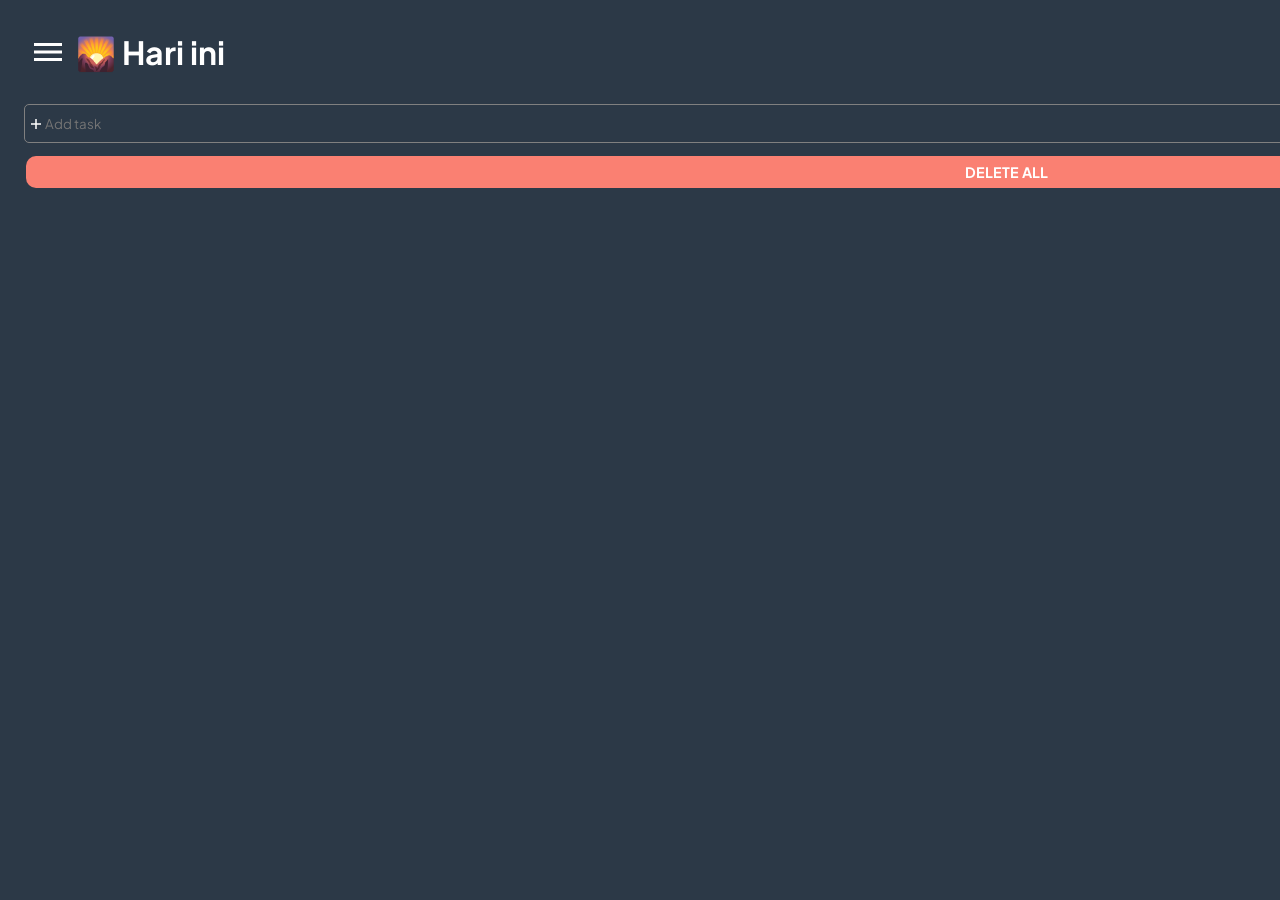
==== index.html @ faf5f022 "first commit" ====
<!DOCTYPE html>
<html lang="en">

<head>
    <meta charset="UTF-8">
    <meta name="viewport" content="width=device-width, initial-scale=1.0">
    <title>TODOLIST</title>
    <link rel="shortcut icon" href="img/todolist.svg" type="image/x-icon">
    <link rel="stylesheet" href="style.css">
</head>

<body>
    <div class="header">
        <div class="layoutHeader">
            <div class="left">
                <img src="img/menu.svg" alt="foto" id="button_menu" class="menu">
                <h1>🌄 Hari ini</h1>
            </div>
            <div class="right">
                <img src="img/more.svg" alt="foto__more" id="more_button" class="more">
            </div>
        </div>
        <main>
            <div class="task">
                <form id="form">
                    <textarea name="task" id="task" class="tastArea" cols="240" rows="1"
                        placeholder="Add task"></textarea>
                    <button type="submit">
                        <img src="img/plus.svg" alt="plus_svg" class="plus">
                    </button>

                    <button class="deleteAll" id="deleteAll">DELETE ALL</button>
                </form>
            </div>
            <div class="taskContent">
                <div id="task_content" class="taskOne">
                    <div id="content" class="contenTask">
                    </div>
                </div>
            </div>
        </main>
    </div>

    <script src="main.js"></script>
</body>

</html>
---- style.css ----
@import url('https://fonts.googleapis.com/css2?family=Plus+Jakarta+Sans:ital,wght@0,200..800;1,200..800&display=swap');

* {
    margin: 0;
    padding: 0;
    box-sizing: border-box;
    font-family: "Plus Jakarta Sans", sans-serif;
}

:root {
    --bg-primary-: #2C3947;
    --bg-primaryHover: #2b3541;
    --bg-textarea: #2C3947;
    --border-Blue: #4BB8FA;
}

/* TODO */
body {
    position: relative;
    display: flex;
    width: 100%;
    height: 100%;
}

.header {
    position: relative;
    min-height: 100vh;
    background-color: var(--bg-primary-);
    padding: 12px 12px;
}

.header .layoutHeader {
    display: flex;
    flex-direction: row;
    justify-content: space-between;
    align-items: center;
    padding: 1rem;
}

.header .layoutHeader .left {
    display: flex;
    flex-direction: row;
    align-items: center;
    gap: 0.5rem;
}

.header .layoutHeader .left .menu {
    width: 2.5rem;
    cursor: pointer;
}

.header .layoutHeader .left h1 {
    color: white;
}


.header .layoutHeader .right {
    display: flex;
    flex-direction: row;
    align-items: center;
    gap: 0.5rem;
}

.header .layoutHeader .right .more {
    border: none;
    cursor: pointer;
    padding: 5px;
    width: 3rem;
    background-color: transparent;
    transition: 0.3s ease;
    border-radius: 10px;
}

.header .layoutHeader .right .more:hover {
    border: none;
    cursor: pointer;
    padding: 5px;
    width: 3rem;
    background-color: var(--bg-primaryHover);
    border-radius: 10px;
}


.header main {
    position: relative;
    padding: 12px 12px;
}

.header main .tastArea {
    padding: 10px 20px;
    background-color: var(--bg-textarea);
    border-radius: 5px;
    color: white;
    border: 1px solid gray;
    resize: none;
}


.header main .task form button {
    background-color: transparent;
    border: none;
    position: absolute;
    top: 22px;
    left: 14px;
}

.header main .tastArea:focus {
    border: 1px solid var(--border-Blue);
    outline: none;
}

.header main .taskContent {
    margin-top: 12px;
}

.header main .taskContent .taskOne {
    display: flex;
    flex-direction: column;
    padding: 0 1rem;
}


.header main .taskContent .taskOne .contenTask {
    display: flex;
    flex-direction: row;
    align-items: center;
    gap: 0.6rem;
}

.header main .taskContent .taskOne .contenTask p {
    color: white;
    font-weight: bold;
    font-size: 1rem;
}

.header main .taskContent .taskOne .contenTask p.coretan {
    color: white;
    font-weight: bold;
    font-size: 1rem;
    text-decoration: line-through;
}


.header main .taskContent .taskOne .delete {
    color: white;
    background-color: salmon;
    padding: 12px 12px;
    border-radius: 15px;
    border: none;
    font-weight: bold;
}

.header main .task form .deleteAll {
    color: white;
    width: 98%;
    background-color: salmon;
    padding: 7px;
    border-radius: 10px;
    font-weight: bold;
    font-size: 0.9rem;
    margin-top: 2.6rem;
    cursor: pointer;
}


@media(max-width:660px) {
    .header {
        position: relative;
        min-height: 100vh;
        width: 100%;
        background-color: var(--bg-primary-);
        padding: 12px 12px;
    }

    .header main {
        position: relative;
        padding: 12px 12px;
    }

    .header main .tastArea {
        padding: 10px 20px;
        width: 22rem;
        background-color: var(--bg-textarea);
        border-radius: 5px;
        color: white;
        border: 1px solid gray;
        resize: none;
    }

    .header main .taskContent .taskOne .contenTask {
        display: flex;
        align-items: center;
        gap: 0.6rem;
        width: 20rem;
        padding: 12px 12px;
    }

    .header main .taskContent .taskOne .contenTask p {
        color: white;
        font-weight: bold;
        font-size: 1rem;
    }

    .header main .taskContent .taskOne .contenTask p.coretan {
        color: white;
        font-weight: bold;
        font-size: 1rem;
        text-decoration: line-through;
    }

    .header main .taskContent .taskOne .kategory {
        color: white;
        background-color: skyblue;
        padding: 7px;
        border-radius: 10px;
        font-weight: bold;
        font-size: 0.9rem;
        margin-left: auto;
    }

    .header main .taskContent .taskOne .delete {
        color: white;
        background-color: salmon;
        padding: 7px;
        border-radius: 10px;
        font-weight: bold;
        font-size: 0.9rem;
        margin-left: auto;
    }

    .header main .task form .deleteAll {
        color: white;
        width: 90%;
        background-color: salmon;
        padding: 7px;
        border-radius: 10px;
        font-weight: bold;
        font-size: 0.9rem;
        margin-top: 2.6rem;
        cursor: pointer;
    }
}

/* end todo */
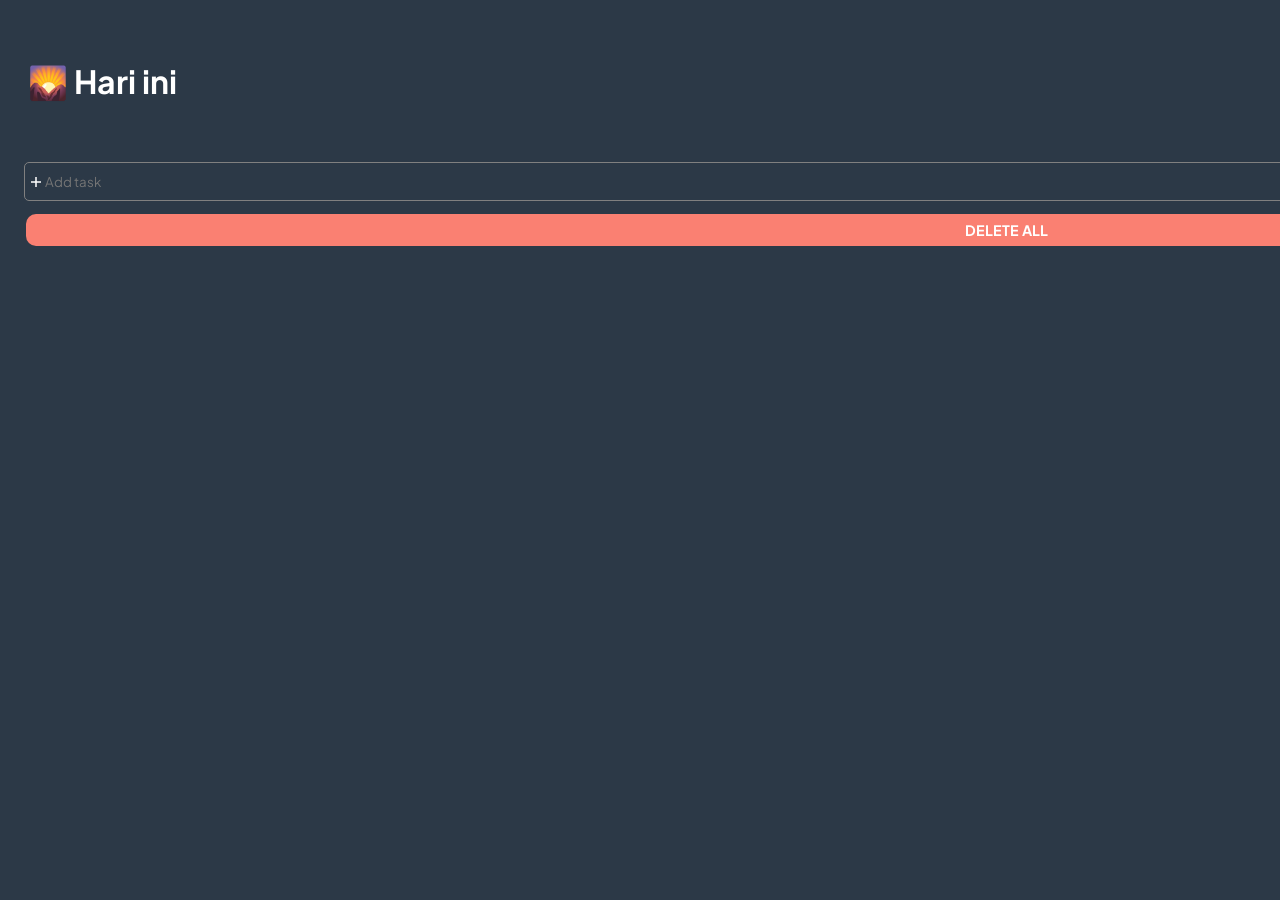
==== commit 06358585: "FEAT : ✅ Success DropDown" ====
--- a/index.html
+++ b/index.html
@@ -13,11 +13,17 @@
     <div class="header">
         <div class="layoutHeader">
             <div class="left">
-                <img src="img/menu.svg" alt="foto" id="button_menu" class="menu">
                 <h1>🌄 Hari ini</h1>
             </div>
             <div class="right">
-                <img src="img/more.svg" alt="foto__more" id="more_button" class="more">
+                <button id="buttonMenu" type="button">
+                    <img src="img/more.svg" alt="foto__more" id="more_button" class="more">
+                    <ul class="dropDown" id="listDropdown">
+                        <li>PROFILE</li>
+                        <li>MATRIX</li>
+                        <li>KELUAR</li>
+                    </ul>
+                </button>
             </div>
         </div>
         <main>
@@ -25,10 +31,9 @@
                 <form id="form">
                     <textarea name="task" id="task" class="tastArea" cols="240" rows="1"
                         placeholder="Add task"></textarea>
-                    <button type="submit">
+                    <button id="ButtonPlus" type="submit">
                         <img src="img/plus.svg" alt="plus_svg" class="plus">
                     </button>
-
                     <button class="deleteAll" id="deleteAll">DELETE ALL</button>
                 </form>
             </div>
--- a/style.css
+++ b/style.css
@@ -61,7 +61,7 @@
     gap: 0.5rem;
 }
 
-.header .layoutHeader .right .more {
+.header .layoutHeader .right button .more {
     border: none;
     cursor: pointer;
     padding: 5px;
@@ -162,6 +162,20 @@
     cursor: pointer;
 }
 
+
+/* .header main .task form .dropDown {
+    position: absolute;
+    background-color: #131229;
+    opacity: 0.9;
+    color: white;
+    list-style: none;
+    padding: 12px;
+    border-radius: 10px;
+    top: -50px;
+    left: 23em;
+    line-height: 2rem;
+    z-index: 10;
+} */
 
 @media(max-width:660px) {
     .header {
@@ -239,6 +253,44 @@
         margin-top: 2.6rem;
         cursor: pointer;
     }
+
+    .header .layoutHeader .right button .dropDown {
+        display: none;
+        background-color: #131229;
+        opacity: 0.9;
+        color: white;
+        list-style: none;
+        padding: 12px;
+        border-radius: 10px;
+        top: 65px;
+        right: 10px;
+        line-height: 2rem;
+        z-index: 10;
+    }
+
+    .header .layoutHeader .right button .dropDown.block {
+        /* position: relative; */
+        display: flex;
+        flex-direction: column;
+        position: absolute;
+        background-color: #131229;
+        opacity: 0.9;
+        color: white;
+        list-style: none;
+        padding: 12px;
+        border-radius: 10px;
+        top: 80px;
+        right: 10px;
+        line-height: 2rem;
+        text-align: start;
+        z-index: 10;
+    }
+
+    .header .layoutHeader .right button {
+        background-color: transparent;
+        border: none;
+        cursor: pointer;
+    }
 }
 
 /* end todo */
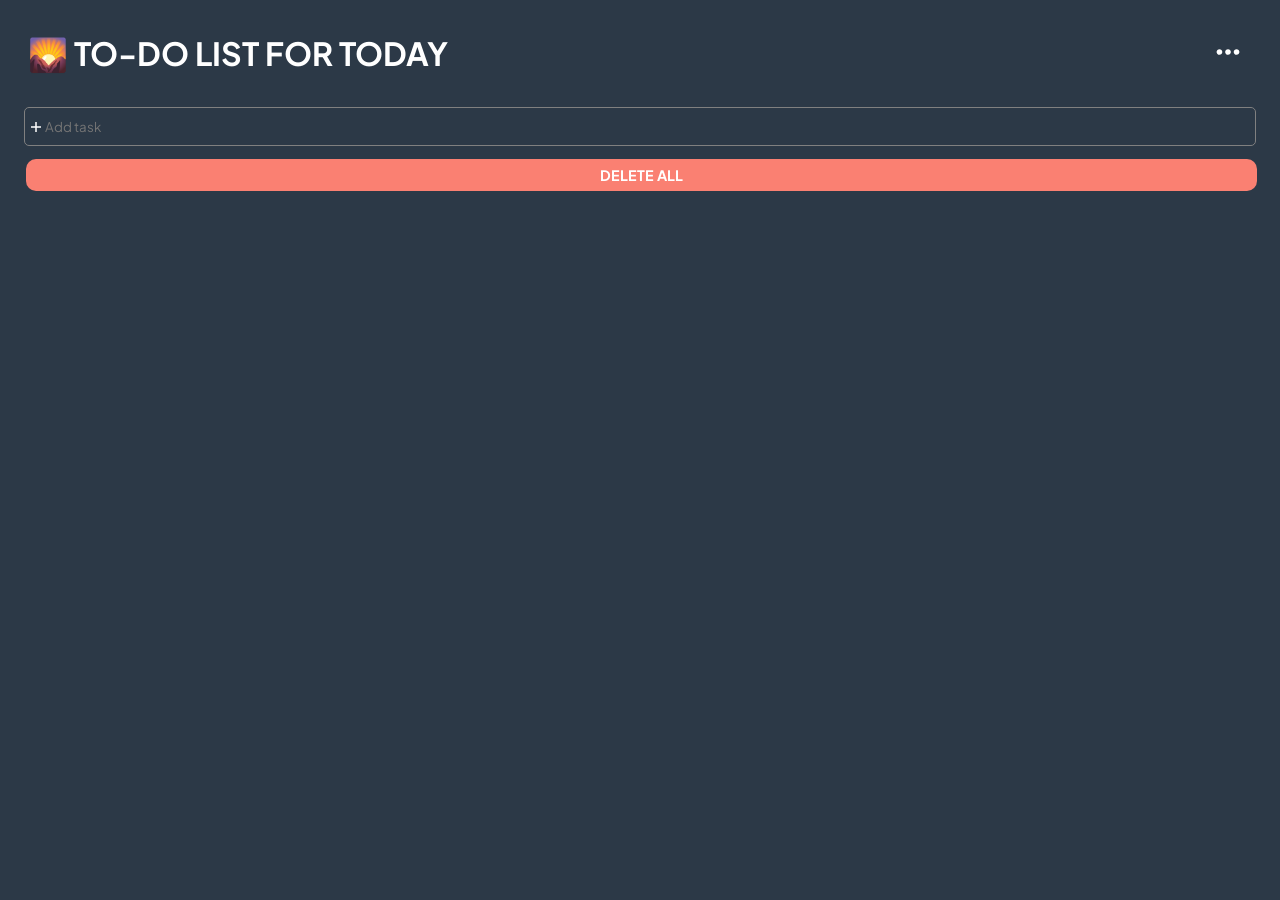
==== commit 58ac54ad: "feat : ✅ Success Page Todolist" ====
--- a/index.html
+++ b/index.html
@@ -13,14 +13,15 @@
     <div class="header">
         <div class="layoutHeader">
             <div class="left">
-                <h1>🌄 Hari ini</h1>
+                <h1>🌄 TO-DO LIST FOR TODAY</h1>
             </div>
             <div class="right">
                 <button id="buttonMenu" type="button">
                     <img src="img/more.svg" alt="foto__more" id="more_button" class="more">
                     <ul class="dropDown" id="listDropdown">
-                        <li>PROFILE</li>
+                        <li><a href="page/profile.html" style="text-decoration: none; color: white;">PROFILE</a></li>
                         <li>MATRIX</li>
+                        <li>TODOLIST</li>
                         <li>KELUAR</li>
                     </ul>
                 </button>
--- a/style.css
+++ b/style.css
@@ -25,6 +25,7 @@
 .header {
     position: relative;
     min-height: 100vh;
+    width: 100%;
     background-color: var(--bg-primary-);
     padding: 12px 12px;
 }
@@ -59,6 +60,32 @@
     flex-direction: row;
     align-items: center;
     gap: 0.5rem;
+}
+
+.header .layoutHeader .right button {
+    background: transparent;
+    border: none;
+}
+
+.header .layoutHeader .right button .dropDown {
+    display: none;
+}
+
+.header .layoutHeader .right button .dropDown.block {
+    display: flex;
+    flex-direction: column;
+    position: absolute;
+    background-color: #131229;
+    opacity: 0.9;
+    color: white;
+    list-style: none;
+    padding: 12px;
+    border-radius: 10px;
+    top: 40px;
+    right: 20px;
+    line-height: 2rem;
+    text-align: start;
+    z-index: 10;
 }
 
 .header .layoutHeader .right button .more {
@@ -90,6 +117,7 @@
     padding: 10px 20px;
     background-color: var(--bg-textarea);
     border-radius: 5px;
+    width: 100%;
     color: white;
     border: 1px solid gray;
     resize: none;
@@ -145,7 +173,7 @@
     color: white;
     background-color: salmon;
     padding: 12px 12px;
-    border-radius: 15px;
+    border-radius: 10px;
     border: none;
     font-weight: bold;
 }
@@ -162,20 +190,6 @@
     cursor: pointer;
 }
 
-
-/* .header main .task form .dropDown {
-    position: absolute;
-    background-color: #131229;
-    opacity: 0.9;
-    color: white;
-    list-style: none;
-    padding: 12px;
-    border-radius: 10px;
-    top: -50px;
-    left: 23em;
-    line-height: 2rem;
-    z-index: 10;
-} */
 
 @media(max-width:660px) {
     .header {
@@ -269,7 +283,6 @@
     }
 
     .header .layoutHeader .right button .dropDown.block {
-        /* position: relative; */
         display: flex;
         flex-direction: column;
         position: absolute;
@@ -293,4 +306,182 @@
     }
 }
 
-/* end todo */+/* end todo */
+
+/* PROFILE */
+.profile .profileHeader {
+    display: flex;
+    flex-direction: column;
+    width: 100%;
+    min-height: 100vh;
+    background-color: var(--bg-primary-);
+}
+
+.profile .profileHeader header {
+    display: flex;
+    flex-direction: row;
+    justify-content: space-between;
+    align-items: center;
+    padding: 1rem;
+}
+
+.profile .profileHeader header .left h1 {
+    color: white;
+    font-size: 2rem;
+}
+
+.profile .profileHeader header .right button {
+    background: transparent;
+    border: none;
+    cursor: pointer;
+    width: 4rem;
+    border-radius: 12px;
+    transition: 0.3s ease;
+}
+
+.profile .profileHeader header .right button:hover {
+    background: var(--bg-primaryHover);
+    transition: 0.3s ease;
+}
+
+.profile .contenLayout {
+    display: flex;
+    flex-direction: column;
+    justify-content: center;
+    align-items: center;
+    min-height: 100vh;
+}
+
+.profile .contenLayout .DeskripsiProfile {
+    color: white;
+    line-height: 3rem;
+}
+
+.profile .profileHeader .right button .dropDown {
+    display: none;
+    background-color: #131229;
+    opacity: 0.9;
+    color: white;
+    list-style: none;
+    padding: 12px;
+    border-radius: 10px;
+    top: 65px;
+    right: 10px;
+    line-height: 2rem;
+    z-index: 10;
+}
+
+@media(max-width : 660px) {
+
+    /* PROFILER HEADER */
+    .profile {
+        overflow: hidden;
+    }
+
+    .profile .profileHeader header {
+        display: flex;
+        justify-content: space-between;
+        align-items: center;
+        padding: 12px;
+        overflow-y: none;
+    }
+
+    .profile .profileHeader header .left {
+        color: white;
+    }
+
+    .profile .profileHeader header .left h1 {
+        font-size: 2rem;
+    }
+
+    .profile .profileHeader header .right button {
+        border: none;
+        cursor: pointer;
+        padding: 5px;
+        width: 3rem;
+        background-color: transparent;
+        transition: 0.3s ease;
+        border-radius: 10px;
+    }
+
+    .profile .profileHeader header .right button .more {
+        border: none;
+        cursor: pointer;
+        padding: 5px;
+        width: 3rem;
+        background-color: transparent;
+        transition: 0.3s ease;
+        border-radius: 10px;
+    }
+
+    /* PROFILE MAIN */
+    .profile .profileHeader {
+        display: flex;
+        min-height: 100vh;
+        flex-direction: column;
+        background-color: var(--bg-primary-);
+    }
+
+    .profile .profileHeader .contenLayout {
+        display: flex;
+        flex: 1;
+        justify-content: center;
+        align-items: center;
+        flex-direction: column;
+    }
+
+    .profile .profileHeader .contenLayout .foto_profile {
+        width: 12rem;
+    }
+
+    .profile .profileHeader .contenLayout .DeskripsiProfile {
+        line-height: 2.5rem;
+        padding: 12px;
+    }
+
+    .profile .profileHeader .contenLayout .DeskripsiProfile h3 {
+        color: white;
+        font-weight: bold;
+        font-size: 1.3rem;
+    }
+
+    .profile .profileHeader .contenLayout .DeskripsiProfile h2 {
+        color: white;
+        font-weight: bold;
+        font-size: 1rem;
+    }
+
+
+    .profile .profileHeader .right button .dropDown {
+        display: none;
+        background-color: #131229;
+        opacity: 0.9;
+        color: white;
+        list-style: none;
+        padding: 12px;
+        border-radius: 10px;
+        top: 65px;
+        right: 10px;
+        line-height: 2rem;
+        z-index: 10;
+    }
+
+    .profile .profileHeader .right button .dropDown.block {
+        display: flex;
+        flex-direction: column;
+        position: absolute;
+        background-color: #131229;
+        opacity: 0.9;
+        color: white;
+        list-style: none;
+        padding: 12px;
+        border-radius: 10px;
+        top: 40px;
+        right: 20px;
+        line-height: 2rem;
+        text-align: start;
+        z-index: 10;
+    }
+}
+
+/* END PROFILE */
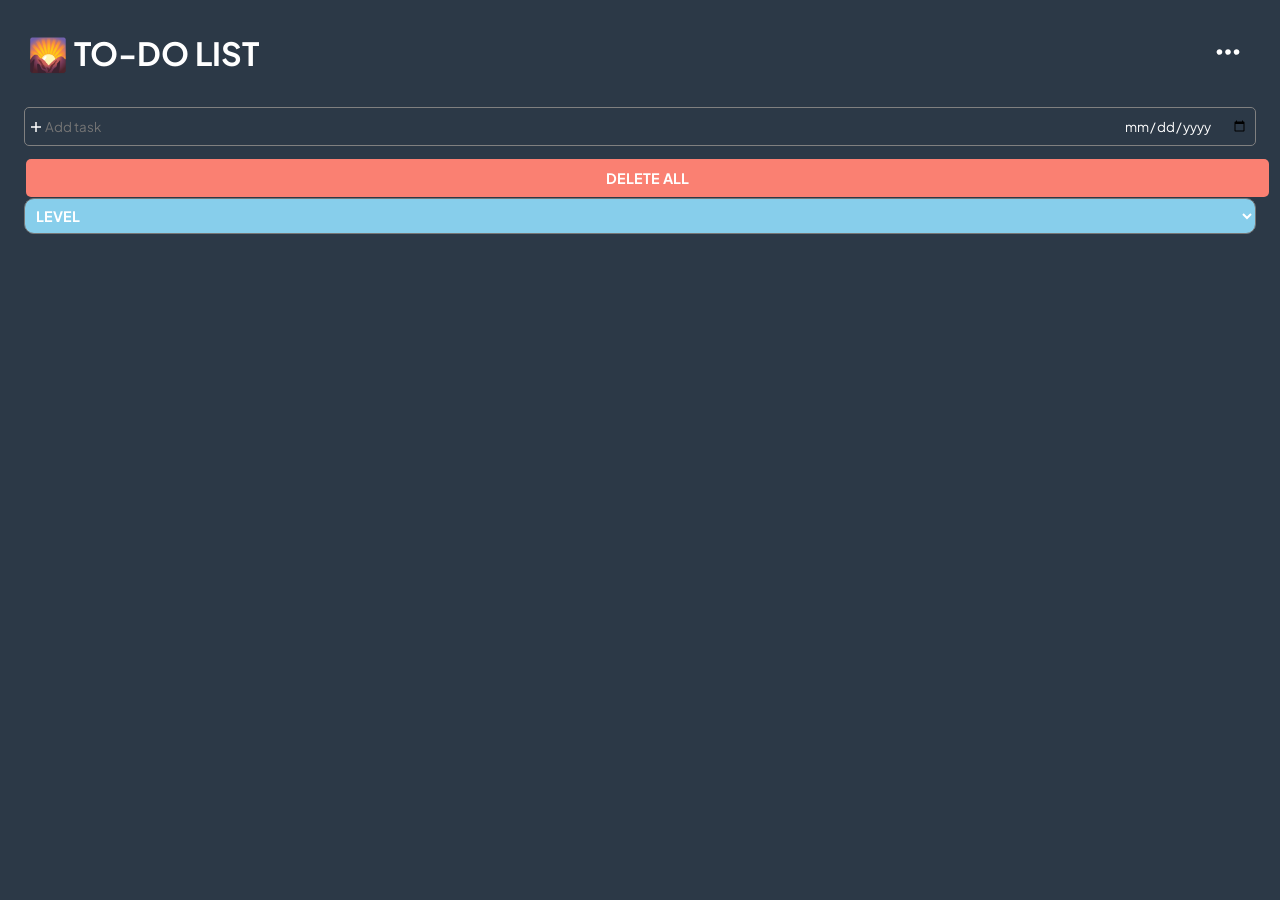
==== commit 1b706f50: "feat : 🛠️ Sucess data date and lacks logic level" ====
--- a/index.html
+++ b/index.html
@@ -13,7 +13,7 @@
     <div class="header">
         <div class="layoutHeader">
             <div class="left">
-                <h1>🌄 TO-DO LIST FOR TODAY</h1>
+                <h1>🌄 TO-DO LIST</h1>
             </div>
             <div class="right">
                 <button id="buttonMenu" type="button">
@@ -32,9 +32,18 @@
                 <form id="form">
                     <textarea name="task" id="task" class="tastArea" cols="240" rows="1"
                         placeholder="Add task"></textarea>
+                    <div class="calender">
+                        <input type="date" name="date" id="date" class="input_date">
+                    </div>
                     <button id="ButtonPlus" type="submit">
                         <img src="img/plus.svg" alt="plus_svg" class="plus">
                     </button>
+                    <select name="select_level" id="option_value" class="selectStyle">
+                        <option value="">LEVEL</option>
+                        <option id="low">Low</option>
+                        <option id="medium">Meidium</option>
+                        <option id="hight">Hight</option>
+                    </select>
                     <button class="deleteAll" id="deleteAll">DELETE ALL</button>
                 </form>
             </div>
--- a/style.css
+++ b/style.css
@@ -21,6 +21,7 @@
     width: 100%;
     height: 100%;
 }
+
 
 .header {
     position: relative;
@@ -180,13 +181,37 @@
 
 .header main .task form .deleteAll {
     color: white;
-    width: 98%;
+    width: 99%;
     background-color: salmon;
-    padding: 7px;
-    border-radius: 10px;
+    padding: 10px;
+    border-radius: 5px;
     font-weight: bold;
     font-size: 0.9rem;
     margin-top: 2.6rem;
+    cursor: pointer;
+}
+
+.header main .task form .calender {
+    position: absolute;
+    top: 20px;
+    right: 20px;
+}
+
+.header main .task form .calender .input_date {
+    background-color: var(--bg-primary-);
+    border: none;
+    color: white;
+}
+
+.header main .task form .selectStyle {
+    color: white;
+    width: 100%;
+    background-color: skyblue;
+    padding: 7px;
+    border-radius: 10px;
+    font-weight: bold;
+    font-size: 0.9rem;
+    margin-top: 3rem;
     cursor: pointer;
 }
 
@@ -207,7 +232,6 @@
 
     .header main .tastArea {
         padding: 10px 20px;
-        width: 22rem;
         background-color: var(--bg-textarea);
         border-radius: 5px;
         color: white;
@@ -215,13 +239,33 @@
         resize: none;
     }
 
+    .header main .task form .calender {
+        position: absolute;
+        top: 20px;
+        right: 20px;
+    }
+
+    .header main .task form .calender .input_date {
+        background-color: var(--bg-primary-);
+        border: none;
+        color: white;
+    }
+
+    .header main .task form .calender .input_date::-webkit-calendar-picker-indicator {
+        background-color: white;
+        cursor: pointer;
+        padding: 5px;
+        border-radius: 10px;
+    }
+
     .header main .taskContent .taskOne .contenTask {
         display: flex;
+        justify-content: space-between;
         align-items: center;
         gap: 0.6rem;
-        width: 20rem;
         padding: 12px 12px;
     }
+
 
     .header main .taskContent .taskOne .contenTask p {
         color: white;
@@ -265,6 +309,19 @@
         font-weight: bold;
         font-size: 0.9rem;
         margin-top: 2.6rem;
+        cursor: pointer;
+    }
+
+
+    .header main .task form .selectStyle {
+        color: white;
+        width: 95%;
+        background-color: skyblue;
+        padding: 7px;
+        border-radius: 10px;
+        font-weight: bold;
+        font-size: 0.9rem;
+        margin-top: 3rem;
         cursor: pointer;
     }
 
@@ -359,6 +416,22 @@
 
 .profile .profileHeader .right button .dropDown {
     display: none;
+    background-color: #131229;
+    opacity: 0.9;
+    color: white;
+    list-style: none;
+    padding: 12px;
+    border-radius: 10px;
+    top: 65px;
+    right: 10px;
+    line-height: 2rem;
+    z-index: 10;
+}
+
+.profile .profileHeader .right button .dropDown.block {
+    display: flex;
+    position: absolute;
+    flex-direction: column;
     background-color: #131229;
     opacity: 0.9;
     color: white;
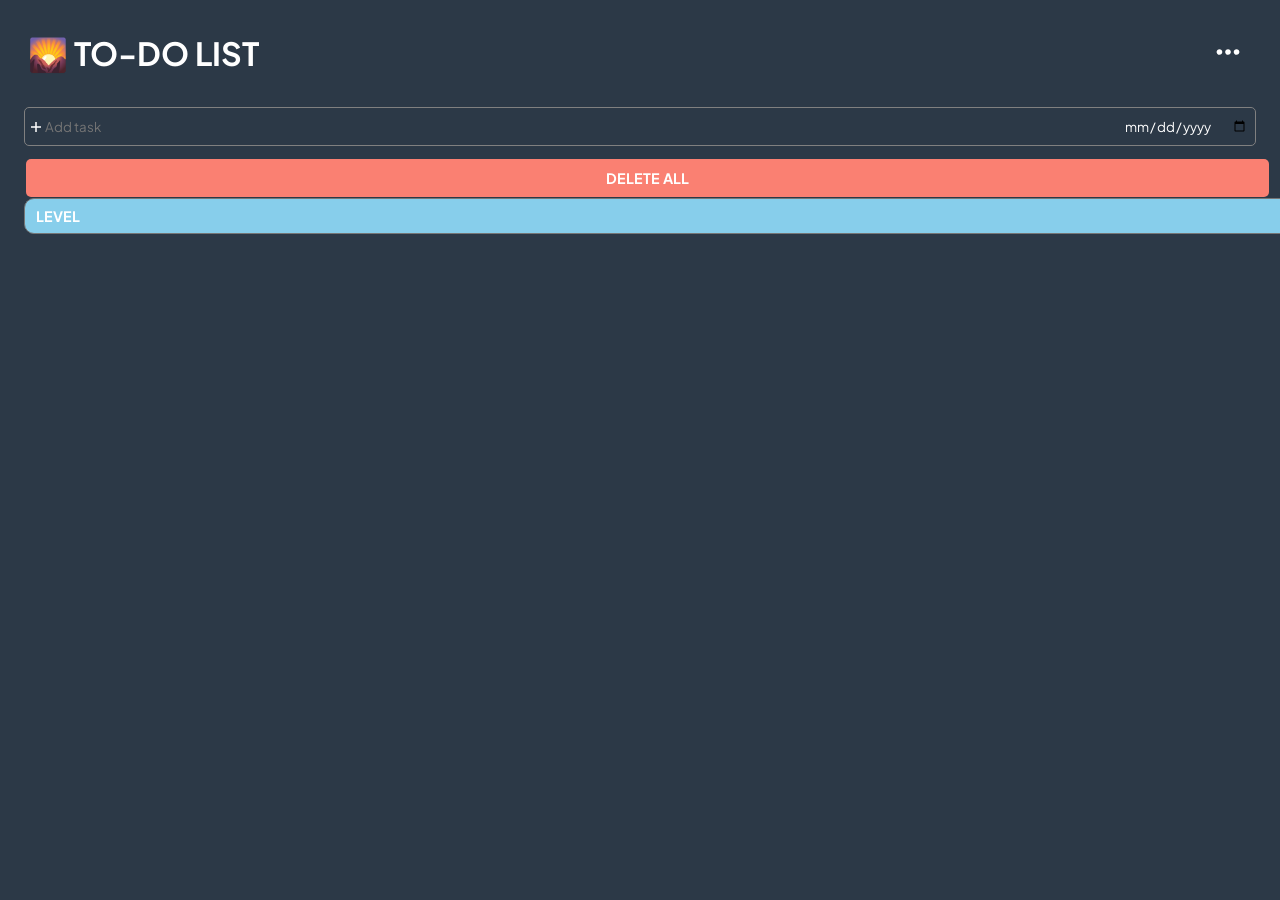
==== commit 5bfe5f7a: "feat : ✅ Success Level" ====
--- a/index.html
+++ b/index.html
@@ -39,10 +39,10 @@
                         <img src="img/plus.svg" alt="plus_svg" class="plus">
                     </button>
                     <select name="select_level" id="option_value" class="selectStyle">
-                        <option value="">LEVEL</option>
-                        <option id="low">Low</option>
-                        <option id="medium">Meidium</option>
-                        <option id="hight">Hight</option>
+                        <option value="level">LEVEL</option>
+                        <option value="low">Low</option>
+                        <option value="medium">Meidium</option>
+                        <option value="high">Hight</option>
                     </select>
                     <button class="deleteAll" id="deleteAll">DELETE ALL</button>
                 </form>
--- a/style.css
+++ b/style.css
@@ -22,6 +22,42 @@
     height: 100%;
 }
 
+
+/* CLAS CHEXBOX */
+.checkbox {
+    appearance: none;
+    width: 20px;
+    height: 20px;
+    border-radius: 50%;
+    cursor: pointer;
+    border: 2px solid white;
+}
+
+.checkbox.low {
+    border: 2px solid skyblue;
+}
+
+.checkbox:checked.low {
+    background-color: #8CC0EB;
+}
+
+.checkbox.medium {
+    border: 2px solid yellow;
+}
+
+.checkbox:checked.medium {
+    background-color: #F7E49B;
+}
+
+.checkbox.hight {
+    border: 2px solid red;
+}
+
+.checkbox:checked.hight {
+    background-color: #FF6060;
+}
+
+/* end CLAS CHEXBOX */
 
 .header {
     position: relative;
@@ -145,6 +181,7 @@
 .header main .taskContent .taskOne {
     display: flex;
     flex-direction: column;
+    gap: 1rem;
     padding: 0 1rem;
 }
 
@@ -152,6 +189,7 @@
 .header main .taskContent .taskOne .contenTask {
     display: flex;
     flex-direction: row;
+    justify-content: space-between;
     align-items: center;
     gap: 0.6rem;
 }
@@ -205,7 +243,7 @@
 
 .header main .task form .selectStyle {
     color: white;
-    width: 100%;
+    width: 114rem;
     background-color: skyblue;
     padding: 7px;
     border-radius: 10px;
@@ -217,6 +255,54 @@
 
 
 @media(max-width:660px) {
+
+    /* CLAS CHEXBOX */
+    .checkbox {
+        appearance: none;
+        width: 20px;
+        height: 20px;
+        border-radius: 50%;
+        cursor: pointer;
+        border: 2px solid white;
+    }
+
+    .checkbox.low {
+        border: 2px solid skyblue;
+    }
+
+    .checkbox:checked.low {
+        background-color: #8CC0EB;
+    }
+
+    .checkbox.medium {
+        border: 2px solid yellow;
+    }
+
+    .checkbox:checked.medium {
+        background-color: #F7E49B;
+    }
+
+    .checkbox.hight {
+        border: 2px solid red;
+    }
+
+    .checkbox:checked.hight {
+        background-color: #FF6060;
+    }
+
+    .level.low {
+        background: green;
+    }
+
+    .level.medium {
+        background: orange;
+    }
+
+    .level.hight {
+        background: red;
+    }
+
+    /* end CLAS CHEXBOX */
     .header {
         position: relative;
         min-height: 100vh;
@@ -263,7 +349,8 @@
         justify-content: space-between;
         align-items: center;
         gap: 0.6rem;
-        padding: 12px 12px;
+        width: 23rem;
+        padding: 2px 12px;
     }
 
 
@@ -280,9 +367,9 @@
         text-decoration: line-through;
     }
 
-    .header main .taskContent .taskOne .kategory {
-        color: white;
-        background-color: skyblue;
+    .header main .taskContent .taskOne .delete {
+        color: white;
+        background-color: salmon;
         padding: 7px;
         border-radius: 10px;
         font-weight: bold;
@@ -290,19 +377,9 @@
         margin-left: auto;
     }
 
-    .header main .taskContent .taskOne .delete {
-        color: white;
-        background-color: salmon;
-        padding: 7px;
-        border-radius: 10px;
-        font-weight: bold;
-        font-size: 0.9rem;
-        margin-left: auto;
-    }
-
     .header main .task form .deleteAll {
         color: white;
-        width: 90%;
+        width: 94%;
         background-color: salmon;
         padding: 7px;
         border-radius: 10px;
@@ -315,10 +392,10 @@
 
     .header main .task form .selectStyle {
         color: white;
-        width: 95%;
         background-color: skyblue;
         padding: 7px;
         border-radius: 10px;
+        width: 100%;
         font-weight: bold;
         font-size: 0.9rem;
         margin-top: 3rem;
